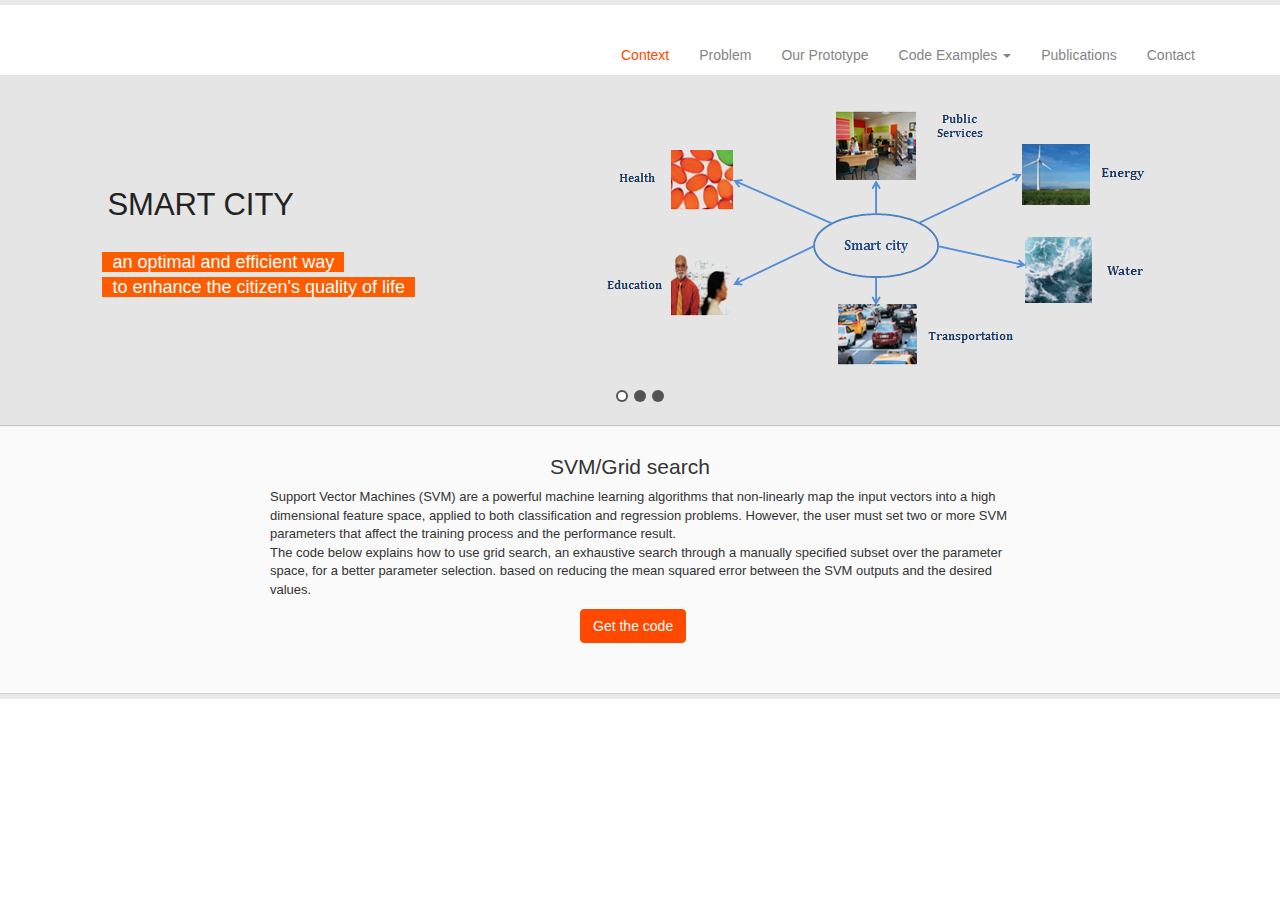
==== code1.html @ 64ee73af "First release" ====
<!DOCTYPE html>
<html lang="en">
  <head>
    <meta charset="utf-8">
    <meta http-equiv="X-UA-Compatible" content="IE=edge">
    <meta name="viewport" content="width=device-width, initial-scale=1.0">
    <meta name="description" content="">
    <meta name="author" content="">
    <title>Bootstrap business-plate template </title>

    <!-- Bootstrap core CSS -->
    <link href="assets/bootstrap/css/bootstrap.min.css" rel="stylesheet">

    <!-- Just for debugging purposes. Don't actually copy this line! -->
    <!--[if lt IE 9]><script src="themes/assets/js/ie8-responsive-file-warning.js"></script><![endif]-->

    <!-- HTML5 shim and Respond.js IE8 support of HTML5 elements and media queries -->
    <!--[if lt IE 9]>
      <script src="https://oss.maxcdn.com/libs/html5shiv/3.7.0/html5shiv.js"></script>
      <script src="https://oss.maxcdn.com/libs/respond.js/1.4.2/respond.min.js"></script>
    <![endif]-->

	<!-- CSS Implementing Plugins -->
    <link rel="stylesheet" href="assets/custom/css/flexslider.css" type="text/css" media="screen">    	
    <link rel="stylesheet" href="assets/custom/css/parallax-slider.css" type="text/css">
    <link rel="stylesheet" href="assets/font-awesome-4.0.3/css/font-awesome.min.css" type="text/css">

    <!-- Custom styles for this template -->
	
    <link href="assets/custom/css/business-plate.css" rel="stylesheet">
    <link rel="shortcut icon" href="assets/custom/ico/favicon.ico">
  </head>
<!-- NAVBAR
================================================== -->
  <body>
	<div class="top">
    <!--div class="container">
        <div class="row-fluid">
            <ul class="phone-mail">
                <li><i class="fa fa-phone"></i><span>074 11 9211 00</span></li>
                <li><i class="fa fa-envelope"></i><span>developer.sba@gmail.com</span></li>
            </ul>
            <ul class="loginbar">
                <li><a href="#" class="login-btn">Help</a></li>
                <li class="devider">&nbsp;</li>
                <li><a href="#" class="login-btn">Login</a></li>
            </ul>
        </div>
    </div>
	</div-->
	
    <!-- topHeaderSection -->	
    <div class="topHeaderSection" position="absolute" top="150px">		
    <div class="header">			
		<div class="container">
        <div class="navbar-header">
          <button type="button" class="navbar-toggle" data-toggle="collapse" data-target=".navbar-collapse">
            <span class="sr-only">Toggle navigation</span>
            <span class="icon-bar"></span>
            <span class="icon-bar"></span>
            <span class="icon-bar"></span>
          </button>
          <a class="navbar-brand" href="index.html"><img src="assets/custom/img/logo.png" alt="My web solution" /></a>
        </div>
        <div class="navbar-collapse collapse">
          <ul class="nav navbar-nav">
            
          </ul>
            <ul class="nav navbar-nav navbar-right">
            <li class="active"><a href="index.html">Context</a></li>
<li><a href="problem.html">Problem</a></li>			
			<li><a href="prototype.html">Our Prototype</a></li>			
			   <li class="dropdown">
              <a href="#" class="dropdown-toggle" data-toggle="dropdown">Code Examples <b class="caret"></b></a>
              <ul class="dropdown-menu">
     <li><a href="code1.html">SVM/Grid Search</a></li>
                <li><a href="code2.html">SVM/Genetic Algorithm</a></li>
              </ul>
            </li>
			<li><a href="publication.html">Publications</a></li>
			<li><a href="contact.html">Contact</a></li>
          </ul>
        </div><!--/.nav-collapse -->
      </div>
	</div>
	</div>

    <!-- bannerSection -->
    <div class="bannerSection">
		<div class="slider-inner">
			<div id="da-slider" class="da-slider">
				<div class="da-slide">
					<h2><i>Smart City</i></h2>
					<p><i>an optimal and efficient way</i> <br> <i>to enhance the citizen's quality of life</i> <br></p>
					<div class="da-img"><img src="assets/custom/img/smart.png" alt="" /></div>
				</div>
				
				<div class="da-slide">
					<h2><i>Among major challenges is </i> <br> <i>the creation of intelligent</i> <br> <i>transportation systems</i></h2>
					<!--p><i>effective and energy sufficient</i> <br> <i>transport services</i> <br> <i>at an inexpensive cost</i></p-->
					<div class="da-img"><img src="assets/custom/img/transport.png" alt="" /></div>
				</div>
				
				
				
				<div class="da-slide">
					<h2><i>One way is to include</i> <br> <i>fleet management solutions</i></h2>
					<!--p><i>Awesome business logic</i> <br> <i>3 business success history</i></p-->
					<div class="da-img"><img src="assets/custom/img/fleet.png" alt="" /></div>
				</div>
				<nav class="da-arrows">
					<span class="da-arrows-prev"></span>
					<span class="da-arrows-next"></span>		
				</nav>
			</div><!--/da-slider-->
		</div><!--/slider-->
		<!--=== End Slider ===-->


	</div>
    <!-- highlightSection -->
    <div class="highlightSection">
		<div class="container">
			<div class="row">
			<div class="col-md-8">
			
			 <h2>SVM/Grid search</h2>

			<p style="position:relative; left:200px; font-size:13px">
  Support Vector Machines (SVM) are a powerful machine learning algorithms that non-linearly map the input vectors into a high dimensional feature space,
  applied to both classification and regression problems. However, the user must set two or more SVM parameters that affect the training process
  and the performance result. <br>
  The code below explains how to use grid search, an exhaustive search through a manually specified subset over the parameter space, for a better parameter selection. 
  based on reducing the mean squared error between the SVM outputs and the desired values.
 </p>
<a class="btn btn btn-brand" href="code1.txt" style="position:relative; left:510px">Get the code</a>
<br>
<br>
		</div>
			<!--div class="col-md-4 align-right"> 
			<h4>Responsive Design
			At vero eos et accusamus et iusto odio dignissimos ducimus qui blanditiis </h4>
			<a class="btn btn btn-brand" href="#">read more</a>
				</p>
				<a download href="D:\sensors\Rstudio\SVM+GRID80TRAIN20TEST\Nouveau dossier\est6.txt"> Clicking on this link will force download the file</a>
			</div-->
			
			</div>
		</div>
	</div>


    
<!-- JS Global Compulsory -->			
<script type="text/javascript" src="assets/custom/js/jquery-1.8.2.min.js"></script>
<script type="text/javascript" src="assets/custom/js/modernizr.custom.js"></script>		
<script type="text/javascript" src="assets/bootstrap/js/bootstrap.min.js"></script>	
	
	<!-- JS Implementing Plugins -->           
<script type="text/javascript" src="assets/custom/js/jquery.flexslider-min.js"></script>
<script type="text/javascript" src="assets/custom/js/modernizr.js"></script>
<script type="text/javascript" src="assets/custom/js/jquery.cslider.js"></script> 
<script type="text/javascript" src="assets/custom/js/back-to-top.js"></script>
<script type="text/javascript" src="assets/custom/js/jquery.sticky.js"></script>

<!-- JS Page Level -->           
<script type="text/javascript" src="assets/custom/js/app.js"></script>
<script type="text/javascript" src="assets/custom/js/index.js"></script>


<script type="text/javascript">
    jQuery(document).ready(function() {
      	App.init();
        App.initSliders();
        Index.initParallaxSlider();
    });
</script>


	</body>
</html>
---- assets/custom/css/parallax-slider.css ----
.da-slider{
	width: 100%;
	height: 350px;
	position: relative;
	margin: 0 auto;
	overflow: hidden;
	box-shadow: 0px 1px 1px rgba(0,0,0,0.2), 0px -2px 1px #fff;
	-webkit-transition: background-position 1.4s ease-in-out 0.3s;
	-moz-transition: background-position 1.4s ease-in-out 0.3s;
	-o-transition: background-position 1.4s ease-in-out 0.3s;
	-ms-transition: background-position 1.4s ease-in-out 0.3s;
	transition: background-position 1.4s ease-in-out 0.3s;
}
.da-slide{
	position: absolute;
	width: 100%;
	height: 100%;
	bottom: 75px;
	left: 0px;
	font-family: 'BebasNeueRegular', 'Arial Narrow', Arial, sans-serif;
	text-align: left;
}
.da-slide-current{
	z-index: 10;
}
.da-slider-fb .da-slide{
	left: 100%;
}
.da-slider-fb  .da-slide.da-slide-current{
	left: 0px;
}
.da-slide h2,
.da-slide p,
.da-slide .da-link,
.da-slide .da-img{
	position: absolute;
	opacity: 0;
	left: 110%;
}
.da-slider-fb .da-slide h2,
.da-slider-fb .da-slide p,
.da-slider-fb .da-slide .da-link{
	left: 10%;
	opacity: 1;
}
.da-slider-fb .da-slide .da-img{
	left: 60%;
	opacity: 1;
}
.da-slide h2{
    font-family: 'Roboto', Arial, sans-serif;
	color: #222;
	line-height:50px;
	top: 160px;
	z-index: 10;
	padding:0;
	margin-left:-2%;
}
.da-slide h2 i {
	font-size: 31px;
	font-style:normal;
	background:url(../img/bg-heading.png) repeat;
	padding:0 5px;
	text-transform:uppercase;
    -webkit-border-radius: 3px;
    -moz-border-radius: 3px;
    border-radius: 3px;
}
.da-slide p {
    font-family: 'Roboto', Arial, sans-serif;
	font-size:18px;
	font-weight:400;
	line-height: 25px;
	width:100%;
	top: 250px;
	color: #fff;
	overflow: hidden;
	margin-left:-2%;
}
.da-slide p i {
background-color: #ff4800;
background-color: rgba(255, 92, 0, 1);
padding: 0 10px;
font-style: normal;
-webkit-border-radius: 0;
-moz-border-radius: 0;
border-radius: 0;
}
.da-slide .da-img{
	text-align: center;
	width: 50%;
	top: 80px;
	height: 328px;
	line-height: 320px;
	left: 110%; /*60%*/
	margin-left:-16%;
}
.da-slide-current .da-img{
	left: 60%;
	opacity: 1;
}

.da-slide .da-link{
	top: 320px; /*depends on p height*/
	border-radius: 3px !important;
	min-width:15%;
	color: #666;
	text-shadow:0 1px 0 #eee;
	box-shadow: 0 0 4px #bbb;
	border: 1px solid #fff;
	padding: 2px 20px;
	font-size: 25px;
	text-align: center;
	background: rgba(255,255,255,0.2);
}
.da-slide .da-link:hover{
	background: rgba(255,255,255,0.3);
	box-shadow: 0 0 5px #eee;
	text-decoration:none;
}
.da-dots{
	width: 100%;
	position: absolute;
	text-align: center;
	left: 0px;
	bottom: 15px;
	z-index: 99;
	-moz-user-select: none;
	-webkit-user-select: none;
}
.da-dots span{
	display: inline-block;
	position: relative;
	width: 12px;
	height: 12px;
	border-radius: 50% !important;
	background: url(../img/bg-text.png) repeat;
	margin: 3px;
	cursor: pointer;
}
.da-dots span.da-dots-current:after{
	content: '';
	width: 8px;
	height: 8px;
	position: absolute;
	top: 2px;
	left: 2px;
	border-radius: 50% !important;
	background:#fff;
}
.da-arrows{
	-moz-user-select: none;
	-webkit-user-select: none;
}
.da-arrows span{
	background: transparent url(../img/arrows.png) no-repeat;
	position: absolute;
	top: 50%;
	height: 50px;
	width: 49px;
	cursor: pointer;
	z-index: 2000;
	opacity: 0;
	-webkit-transition: opacity 0.4s ease-in-out 0.2s;
	-moz-transition: opacity 0.4s ease-in-out 0.2s;
	-o-transition: opacity 0.4s ease-in-out 0.2s;
	-ms-transition: opacity 0.4s ease-in-out 0.2s;
	transition: opacity 0.4s ease-in-out 0.2s;
}
.da-slider:hover .da-arrows span{
	opacity: 0.8;
}
.da-slider:hover .da-arrows span:hover{
	opacity: 1;
}
.da-arrows span:after{
	content: '';
	position: absolute;
	width: 49px;
	height: 49px;
}
.da-arrows span.da-arrows-prev{
	left: 12px;
	background-position:0 -68px;
}
.da-arrows span.da-arrows-next{
	right: 15px;
	background-position:0 1px;
}

.da-slide-current h2,
.da-slide-current p,
.da-slide-current .da-link{
	left: 10%;
	opacity: 1;
}


/* Animation classes and animations */

/* Slide in from the right*/
.da-slide-fromright h2{
	-webkit-animation: fromRightAnim1 0.6s ease-in 0.8s both;
	-moz-animation: fromRightAnim1 0.6s ease-in 0.8s both;
	-o-animation: fromRightAnim1 0.6s ease-in 0.8s both;
	-ms-animation: fromRightAnim1 0.6s ease-in 0.8s both;
	animation: fromRightAnim1 0.6s ease-in 0.8s both;
}
.da-slide-fromright p{
	-webkit-animation: fromRightAnim2 0.6s ease-in 0.8s both;
	-moz-animation: fromRightAnim2 0.6s ease-in 0.8s both;
	-o-animation: fromRightAnim2 0.6s ease-in 0.8s both;
	-ms-animation: fromRightAnim2 0.6s ease-in 0.8s both;
	animation: fromRightAnim2 0.6s ease-in 0.8s both;
}
.da-slide-fromright .da-link{
	-webkit-animation: fromRightAnim3 0.4s ease-in 1.2s both;
	-moz-animation: fromRightAnim3 0.4s ease-in 1.2s both;
	-o-animation: fromRightAnim3 0.4s ease-in 1.2s both;
	-ms-animation: fromRightAnim3 0.4s ease-in 1.2s both;
	animation: fromRightAnim3 0.4s ease-in 1.2s both;
}
.da-slide-fromright .da-img{
	-webkit-animation: fromRightAnim4 0.6s ease-in 0.8s both;
	-moz-animation: fromRightAnim4 0.6s ease-in 0.8s both;
	-o-animation: fromRightAnim4 0.6s ease-in 0.8s both;
	-ms-animation: fromRightAnim4 0.6s ease-in 0.8s both;
	animation: fromRightAnim4 0.6s ease-in 0.8s both;
}
@-webkit-keyframes fromRightAnim1{
	0%{ left: 110%; opacity: 0; }
	100%{ left: 10%; opacity: 1; }
}
@-webkit-keyframes fromRightAnim2{
	0%{ left: 110%; opacity: 0; }
	100%{ left: 10%; opacity: 1; }
}
@-webkit-keyframes fromRightAnim3{
	0%{ left: 110%; opacity: 0; }
	1%{ left: 10%; opacity: 0; }
	100%{ left: 10%; opacity: 1; }
}
@-webkit-keyframes fromRightAnim4{
	0%{ left: 110%; opacity: 0; }
	100%{ left: 60%; opacity: 1; }
}

@-moz-keyframes fromRightAnim1{
	0%{ left: 110%; opacity: 0; }
	100%{ left: 10%; opacity: 1; }
}
@-moz-keyframes fromRightAnim2{
	0%{ left: 110%; opacity: 0; }
	100%{ left: 10%; opacity: 1; }
}
@-moz-keyframes fromRightAnim3{
	0%{ left: 110%; opacity: 0; }
	1%{ left: 10%; opacity: 0; }
	100%{ left: 10%; opacity: 1; }
}
@-moz-keyframes fromRightAnim4{
	0%{ left: 110%; opacity: 0; }
	100%{ left: 60%; opacity: 1; }
}

@-o-keyframes fromRightAnim1{
	0%{ left: 110%; opacity: 0; }
	100%{ left: 10%; opacity: 1; }
}
@-o-keyframes fromRightAnim2{
	0%{ left: 110%; opacity: 0; }
	100%{ left: 10%; opacity: 1; }
}
@-o-keyframes fromRightAnim3{
	0%{ left: 110%; opacity: 0; }
	1%{ left: 10%; opacity: 0; }
	100%{ left: 10%; opacity: 1; }
}
@-o-keyframes fromRightAnim4{
	0%{ left: 110%; opacity: 0; }
	100%{ left: 60%; opacity: 1; }
}

@-ms-keyframes fromRightAnim1{
	0%{ left: 110%; opacity: 0; }
	100%{ left: 10%; opacity: 1; }
}
@-ms-keyframes fromRightAnim2{
	0%{ left: 110%; opacity: 0; }
	100%{ left: 10%; opacity: 1; }
}
@-ms-keyframes fromRightAnim3{
	0%{ left: 110%; opacity: 0; }
	1%{ left: 10%; opacity: 0; }
	100%{ left: 10%; opacity: 1; }
}
@-ms-keyframes fromRightAnim4{
	0%{ left: 110%; opacity: 0; }
	100%{ left: 60%; opacity: 1; }
}

@keyframes fromRightAnim1{
	0%{ left: 110%; opacity: 0; }
	100%{ left: 10%; opacity: 1; }
}
@keyframes fromRightAnim2{
	0%{ left: 110%; opacity: 0; }
	100%{ left: 10%; opacity: 1; }
}
@keyframes fromRightAnim3{
	0%{ left: 110%; opacity: 0; }
	1%{ left: 10%; opacity: 0; }
	100%{ left: 10%; opacity: 1; }
}
@keyframes fromRightAnim4{
	0%{ left: 110%; opacity: 0; }
	100%{ left: 60%; opacity: 1; }
}
/* Slide in from the left*/
.da-slide-fromleft h2{
	-webkit-animation: fromLeftAnim1 0.6s ease-in 0.6s both;
	-moz-animation: fromLeftAnim1 0.6s ease-in 0.6s both;
	-o-animation: fromLeftAnim1 0.6s ease-in 0.6s both;
	-ms-animation: fromLeftAnim1 0.6s ease-in 0.6s both;
	animation: fromLeftAnim1 0.6s ease-in 0.6s both;
}
.da-slide-fromleft p{
	-webkit-animation: fromLeftAnim2 0.6s ease-in 0.6s both;
	-moz-animation: fromLeftAnim2 0.6s ease-in 0.6s both;
	-o-animation: fromLeftAnim2 0.6s ease-in 0.6s both;
	-ms-animation: fromLeftAnim2 0.6s ease-in 0.6s both;
	animation: fromLeftAnim2 0.6s ease-in 0.6s both;
}
.da-slide-fromleft .da-link{
	-webkit-animation: fromLeftAnim3 0.4s ease-in 1.2s both;
	-moz-animation: fromLeftAnim3 0.4s ease-in 1.2s both;
	-o-animation: fromLeftAnim3 0.4s ease-in 1.2s both;
	-ms-animation: fromLeftAnim3 0.4s ease-in 1.2s both;
	animation: fromLeftAnim3 0.4s ease-in 1.2s both;
}
.da-slide-fromleft .da-img{
	-webkit-animation: fromLeftAnim4 0.6s ease-in 0.6s both;
	-moz-animation: fromLeftAnim4 0.6s ease-in 0.6s both;
	-o-animation: fromLeftAnim4 0.6s ease-in 0.6s both;
	-ms-animation: fromLeftAnim4 0.6s ease-in 0.6s both;
	animation: fromLeftAnim4 0.6s ease-in 0.6s both;
}
@-webkit-keyframes fromLeftAnim1{
	0%{ left: -110%; opacity: 0; }
	100%{ left: 10%; opacity: 1; }
}
@-webkit-keyframes fromLeftAnim2{
	0%{ left: -110%; opacity: 0; }
	100%{ left: 10%; opacity: 1; }
}
@-webkit-keyframes fromLeftAnim3{
	0%{ left: -110%; opacity: 0; }
	1%{ left: 10%; opacity: 0; }
	100%{ left: 10%; opacity: 1; }
}
@-webkit-keyframes fromLeftAnim4{
	0%{ left: -110%; opacity: 0; }
	100%{ left: 60%; opacity: 1; }
}

@-moz-keyframes fromLeftAnim1{
	0%{ left: -110%; opacity: 0; }
	100%{ left: 10%; opacity: 1; }
}
@-moz-keyframes fromLeftAnim2{
	0%{ left: -110%; opacity: 0; }
	100%{ left: 10%; opacity: 1; }
}
@-moz-keyframes fromLeftAnim3{
	0%{ left: -110%; opacity: 0; }
	1%{ left: 10%; opacity: 0; }
	100%{ left: 10%; opacity: 1; }
}
@-moz-keyframes fromLeftAnim4{
	0%{ left: -110%; opacity: 0; }
	100%{ left: 60%; opacity: 1; }
}

@-o-keyframes fromLeftAnim1{
	0%{ left: -110%; opacity: 0; }
	100%{ left: 10%; opacity: 1; }
}
@-o-keyframes fromLeftAnim2{
	0%{ left: -110%; opacity: 0; }
	100%{ left: 10%; opacity: 1; }
}
@-o-keyframes fromLeftAnim3{
	0%{ left: -110%; opacity: 0; }
	1%{ left: 10%; opacity: 0; }
	100%{ left: 10%; opacity: 1; }
}
@-o-keyframes fromLeftAnim4{
	0%{ left: -110%; opacity: 0; }
	100%{ left: 60%; opacity: 1; }
}

@-ms-keyframes fromLeftAnim1{
	0%{ left: -110%; opacity: 0; }
	100%{ left: 10%; opacity: 1; }
}
@-ms-keyframes fromLeftAnim2{
	0%{ left: -110%; opacity: 0; }
	100%{ left: 10%; opacity: 1; }
}
@-ms-keyframes fromLeftAnim3{
	0%{ left: -110%; opacity: 0; }
	1%{ left: 10%; opacity: 0; }
	100%{ left: 10%; opacity: 1; }
}
@-ms-keyframes fromLeftAnim4{
	0%{ left: -110%; opacity: 0; }
	100%{ left: 60%; opacity: 1; }
}

@keyframes fromLeftAnim1{
	0%{ left: -110%; opacity: 0; }
	100%{ left: 10%; opacity: 1; }
}
@keyframes fromLeftAnim2{
	0%{ left: -110%; opacity: 0; }
	100%{ left: 10%; opacity: 1; }
}
@keyframes fromLeftAnim3{
	0%{ left: -110%; opacity: 0; }
	1%{ left: 10%; opacity: 0; }
	100%{ left: 10%; opacity: 1; }
}
@keyframes fromLeftAnim4{
	0%{ left: -110%; opacity: 0; }
	100%{ left: 60%; opacity: 1; }
}
/* Slide out to the right */
.da-slide-toright h2{
	-webkit-animation: toRightAnim1 0.6s ease-in 0.6s both;
	-moz-animation: toRightAnim1 0.6s ease-in 0.6s both;
	-o-animation: toRightAnim1 0.6s ease-in 0.6s both;
	-ms-animation: toRightAnim1 0.6s ease-in 0.6s both;
	animation: toRightAnim1 0.6s ease-in 0.6s both;
}
.da-slide-toright p{
	-webkit-animation: toRightAnim2 0.6s ease-in 0.3s both;
	-moz-animation: toRightAnim2 0.6s ease-in 0.3s both;
	-o-animation: toRightAnim2 0.6s ease-in 0.3s both;
	-ms-animation: toRightAnim2 0.6s ease-in 0.3s both;
	animation: toRightAnim2 0.6s ease-in 0.3s both;
}
.da-slide-toright .da-link{
	-webkit-animation: toRightAnim3 0.4s ease-in both;
	-moz-animation: toRightAnim3 0.4s ease-in both;
	-o-animation: toRightAnim3 0.4s ease-in both;
	-ms-animation: toRightAnim3 0.4s ease-in both;
	animation: toRightAnim3 0.4s ease-in both;
}
.da-slide-toright .da-img{
	-webkit-animation: toRightAnim4 0.6s ease-in both;
	-moz-animation: toRightAnim4 0.6s ease-in both;
	-o-animation: toRightAnim4 0.6s ease-in both;
	-ms-animation: toRightAnim4 0.6s ease-in both;
	animation: toRightAnim4 0.6s ease-in both;
}
@-webkit-keyframes toRightAnim1{
	0%{ left: 10%;  opacity: 1; }
	100%{ left: 100%; opacity: 0; }
}
@-webkit-keyframes toRightAnim2{
	0%{ left: 10%;  opacity: 1; }
	100%{ left: 100%; opacity: 0; }
}
@-webkit-keyframes toRightAnim3{
	0%{ left: 10%;  opacity: 1; }
	99%{ left: 10%; opacity: 0; }
	100%{ left: 100%; opacity: 0; }
}
@-webkit-keyframes toRightAnim4{
	0%{ left: 60%;  opacity: 1; }
	30%{ left: 55%;  opacity: 1; }
	100%{ left: 100%; opacity: 0; }
}

@-moz-keyframes toRightAnim1{
	0%{ left: 10%;  opacity: 1; }
	100%{ left: 100%; opacity: 0; }
}
@-moz-keyframes toRightAnim2{
	0%{ left: 10%;  opacity: 1; }
	100%{ left: 100%; opacity: 0; }
}
@-moz-keyframes toRightAnim3{
	0%{ left: 10%;  opacity: 1; }
	99%{ left: 10%; opacity: 0; }
	100%{ left: 100%; opacity: 0; }
}
@-moz-keyframes toRightAnim4{
	0%{ left: 60%;  opacity: 1; }
	30%{ left: 55%;  opacity: 1; }
	100%{ left: 100%; opacity: 0; }
}

@-o-keyframes toRightAnim1{
	0%{ left: 10%;  opacity: 1; }
	100%{ left: 100%; opacity: 0; }
}
@-o-keyframes toRightAnim2{
	0%{ left: 10%;  opacity: 1; }
	100%{ left: 100%; opacity: 0; }
}
@-o-keyframes toRightAnim3{
	0%{ left: 10%;  opacity: 1; }
	99%{ left: 10%; opacity: 0; }
	100%{ left: 100%; opacity: 0; }
}
@-o-keyframes toRightAnim4{
	0%{ left: 60%;  opacity: 1; }
	30%{ left: 55%;  opacity: 1; }
	100%{ left: 100%; opacity: 0; }
}

@-ms-keyframes toRightAnim1{
	0%{ left: 10%;  opacity: 1; }
	100%{ left: 100%; opacity: 0; }
}
@-ms-keyframes toRightAnim2{
	0%{ left: 10%;  opacity: 1; }
	100%{ left: 100%; opacity: 0; }
}
@-ms-keyframes toRightAnim3{
	0%{ left: 10%;  opacity: 1; }
	99%{ left: 10%; opacity: 0; }
	100%{ left: 100%; opacity: 0; }
}
@-ms-keyframes toRightAnim4{
	0%{ left: 60%;  opacity: 1; }
	30%{ left: 55%;  opacity: 1; }
	100%{ left: 100%; opacity: 0; }
}

@keyframes toRightAnim1{
	0%{ left: 10%;  opacity: 1; }
	100%{ left: 100%; opacity: 0; }
}
@keyframes toRightAnim2{
	0%{ left: 10%;  opacity: 1; }
	100%{ left: 100%; opacity: 0; }
}
@keyframes toRightAnim3{
	0%{ left: 10%;  opacity: 1; }
	99%{ left: 10%; opacity: 0; }
	100%{ left: 100%; opacity: 0; }
}
@keyframes toRightAnim4{
	0%{ left: 60%;  opacity: 1; }
	30%{ left: 55%;  opacity: 1; }
	100%{ left: 100%; opacity: 0; }
}
/* Slide out to the left*/
.da-slide-toleft h2{
	-webkit-animation: toLeftAnim1 0.6s ease-in both;
	-moz-animation: toLeftAnim1 0.6s ease-in both;
	-o-animation: toLeftAnim1 0.6s ease-in both;
	-ms-animation: toLeftAnim1 0.6s ease-in both;
	animation: toLeftAnim1 0.6s ease-in both;
}
.da-slide-toleft p{
	-webkit-animation: toLeftAnim2 0.6s ease-in 0.3s both;
	-moz-animation: toLeftAnim2 0.6s ease-in 0.3s both;
	-o-animation: toLeftAnim2 0.6s ease-in 0.3s both;
	-ms-animation: toLeftAnim2 0.6s ease-in 0.3s both;
	animation: toLeftAnim2 0.6s ease-in 0.3s both;
}
.da-slide-toleft .da-link{
	-webkit-animation: toLeftAnim3 0.4s ease-in both;
	-moz-animation: toLeftAnim3 0.4s ease-in both;
	-o-animation: toLeftAnim3 0.4s ease-in both;
	-ms-animation: toLeftAnim3 0.4s ease-in both;
	animation: toLeftAnim3 0.4s ease-in both;
}
.da-slide-toleft .da-img{
	-webkit-animation: toLeftAnim4 0.6s ease-in 0.6s both;
	-moz-animation: toLeftAnim4 0.6s ease-in 0.6s both;
	-o-animation: toLeftAnim4 0.6s ease-in 0.6s both;
	-ms-animation: toLeftAnim4 0.6s ease-in 0.6s both;
	animation: toLeftAnim4 0.6s ease-in 0.6s both;
}
@-webkit-keyframes toLeftAnim1{
	0%{ left: 10%;  opacity: 1; }
	30%{ left: 15%;  opacity: 1; }
	100%{ left: -50%; opacity: 0; }
}
@-webkit-keyframes toLeftAnim2{
	0%{ left: 10%;  opacity: 1; }
	30%{ left: 15%;  opacity: 1; }
	100%{ left: -50%; opacity: 0; }
}
@-webkit-keyframes toLeftAnim3{
	0%{ left: 10%;  opacity: 1; }
	99%{ left: 10%; opacity: 0; }
	100%{ left: -50%; opacity: 0; }
}
@-webkit-keyframes toLeftAnim4{
	0%{ left: 60%;  opacity: 1; }
	40%{ left: 70%;  opacity: 1; }
	90%{ left: 0%;  opacity: 0; }
	100%{ left: -50%; opacity: 0; }
}

@-moz-keyframes toLeftAnim1{
	0%{ left: 10%;  opacity: 1; }
	30%{ left: 15%;  opacity: 1; }
	100%{ left: -50%; opacity: 0; }
}
@-moz-keyframes toLeftAnim2{
	0%{ left: 10%;  opacity: 1; }
	30%{ left: 15%;  opacity: 1; }
	100%{ left: -50%; opacity: 0; }
}
@-moz-keyframes toLeftAnim3{
	0%{ left: 10%;  opacity: 1; }
	99%{ left: 10%; opacity: 0; }
	100%{ left: -50%; opacity: 0; }
}
@-moz-keyframes toLeftAnim4{
	0%{ left: 60%;  opacity: 1; }
	40%{ left: 70%;  opacity: 1; }
	90%{ left: 0%;  opacity: 0; }
	100%{ left: -50%; opacity: 0; }
}

@-o-keyframes toLeftAnim1{
	0%{ left: 10%;  opacity: 1; }
	30%{ left: 15%;  opacity: 1; }
	100%{ left: -50%; opacity: 0; }
}
@-o-keyframes toLeftAnim2{
	0%{ left: 10%;  opacity: 1; }
	30%{ left: 15%;  opacity: 1; }
	100%{ left: -50%; opacity: 0; }
}
@-o-keyframes toLeftAnim3{
	0%{ left: 10%;  opacity: 1; }
	99%{ left: 10%; opacity: 0; }
	100%{ left: -50%; opacity: 0; }
}
@-o-keyframes toLeftAnim4{
	0%{ left: 60%;  opacity: 1; }
	40%{ left: 70%;  opacity: 1; }
	90%{ left: 0%;  opacity: 0; }
	100%{ left: -50%; opacity: 0; }
}

@-ms-keyframes toLeftAnim1{
	0%{ left: 10%;  opacity: 1; }
	30%{ left: 15%;  opacity: 1; }
	100%{ left: -50%; opacity: 0; }
}
@-ms-keyframes toLeftAnim2{
	0%{ left: 10%;  opacity: 1; }
	30%{ left: 15%;  opacity: 1; }
	100%{ left: -50%; opacity: 0; }
}
@-ms-keyframes toLeftAnim3{
	0%{ left: 10%;  opacity: 1; }
	99%{ left: 10%; opacity: 0; }
	100%{ left: -50%; opacity: 0; }
}
@-ms-keyframes toLeftAnim4{
	0%{ left: 60%;  opacity: 1; }
	40%{ left: 70%;  opacity: 1; }
	90%{ left: 0%;  opacity: 0; }
	100%{ left: -50%; opacity: 0; }
}

@keyframes toLeftAnim1{
	0%{ left: 10%;  opacity: 1; }
	30%{ left: 15%;  opacity: 1; }
	100%{ left: -50%; opacity: 0; }
}
@keyframes toLeftAnim2{
	0%{ left: 10%;  opacity: 1; }
	30%{ left: 15%;  opacity: 1; }
	100%{ left: -50%; opacity: 0; }
}
@keyframes toLeftAnim3{
	0%{ left: 10%;  opacity: 1; }
	99%{ left: 10%; opacity: 0; }
	100%{ left: -50%; opacity: 0; }
}
@keyframes toLeftAnim4{
	0%{ left: 60%;  opacity: 1; }
	40%{ left: 70%;  opacity: 1; }
	90%{ left: 0%;  opacity: 0; }
	100%{ left: -50%; opacity: 0; }
}

/*Higher Resolutions*/
@media (min-width: 1440px) {
	.da-slide h2,
	.da-slide p {
		margin-left:3%;
	}
	.da-slide .da-img{
		margin-left:-18%;
	}
}

@media (min-width: 1680px) {
	.da-slide h2,
	.da-slide p  {
		margin-left:7%;
	}
	.da-slide .da-img{
		margin-left:-20%;
	}
}

@media (min-width: 1920px) {
	.da-slide h2,
	.da-slide p  {
		margin-left:12%;
	}
	.da-slide .da-img{
		margin-left:-22%;
	}
}
---- assets/custom/css/business-plate.css ----
body{color:#858585}
a, a:hover, a:active{color: #ff4800;}
img{max-width:100%}
.cntr{text-align:center;}
.ourServices {padding:40px 0}
.ourServices img{max-width:140px}
.title{ border-bottom:1px solid #eee; padding-bottom:4px; margin-bottom:20px;}
.topHeaderSection{background:#fff; padding:0}

  .header {
z-index: 999;
position: relative;
padding: 0;
}
.is-sticky {
width: 100%;
background-color: #ffffff;
background-color: rgba(255, 255, 255, 0.95);
}



/* --------------------------- */
/* --------------------------- */
/*Top Bar (login, search etc.)
------------------------------------*/
.top {
    padding-top: 5px;
    padding-bottom: 5px;
    background-color: #E9E9E9;
	z-index:9999;
}
.top .container {
    padding:0 15px;

}

.phone-mail {
    margin:0 20px 0 0;
    padding:0;
    z-index:9999;
    list-style:none;
    position:relative;
    float: left;
}
.phone-mail li {
    display:inline;
    list-style:none;
    padding-bottom:15px;
    margin-right: 5px;
}
.phone-mail i {
    font-size:11px;
    margin-top:3px;
    margin-right: 3px;
    color:#999;
}
.phone-mail li span {
    color:#7c8082;
    font-size:11px;
    font-family: 'Roboto', sans-serif;
}

.loginbar {
	margin:0;
	padding:0;
	z-index:9999;
	list-style:none;
	position:relative;
    float: right;
}

@media (max-width: 480px) {
    .loginbar {
        float: left;
    }
}

.loginbar li {
	display:inline;
	list-style:none;
}

.loginbar li a,
.loginbar li a:hover {
	color:#7c8082;
	font-size:11px;
    font-family: 'Roboto', sans-serif;
}

.loginbar li.devider { 
	top:-1px;
	padding:0;
	font-size:8px;
	position:relative;
	margin:0 6px 0 2px;
	font-family:Tahoma;
	border-right:solid 1px #bbb;
}

.loginbar i {
	color:#999;
	font-size:18px;
	margin-top:3px;
	cursor:pointer;
}

/*Lenguages*/
.loginbar li ul { 
	top:18px;
	margin:0;
	left:-6px;
	display:none; 
	padding-top:4px;
	position:absolute; 
	border-radius:3px;
	padding-bottom:4px;
	background:#f0f0f0;
}

.loginbar li:hover ul { 
	display:block; 
}

.loginbar li ul li { 
	padding-bottom:0;
	display:list-item;
	position:relative;
	margin-bottom:1px;
}

.loginbar li ul li a { 
	color:#555;
	display:block;
	min-width:85px; 
	font-size:10px;
	padding:2px 12px;
	background:#f0f0f0;
	text-decoration:none;
}

.loginbar li ul li a:hover, 
.loginbar li ul li.active a {
	opacity:1 !important;
	color:#555 !important;
	font-size:10px !important;
	text-shadow:none !important;
	background:#fafafa !important;
}

.loginbar li ul li.active i {
	top:2px;
	right:-5px;
	font-size:14px;
	cursor:default;
	position:absolute;
	text-shadow:0 1px 0 #e9e9e9;
}

.loginbar i.icon-globe {
	color:#bbb;
	font-size:13px;
	margin:3px 3px 0 0;
}

.loginbar li i.icon-sort-up {
	top:21px; 
	left:-1px;
	color:#eee;
	display:none;
	font-size:14px;
	cursor:default;
	position:absolute;
}

.loginbar li:hover i.icon-sort-up {
	display:block;
}

.loginbar li:hover i.icon-ok {
	top:-2px;
	color:#aaa;
}
/* --------------------------- */
/* --------------------------- */
.bannerSection{background:#e5e5e5; padding:0; margin:0}
.highlightSection{color:#333; background:#fafafa; padding:30px 0; border-bottom: 1px solid #D1D1D1}
.highlightSection h2{padding-top:0; margin-top:0;font-size:21px; position:relative;left:480px}
.highlightSection h4{padding-top:0; margin-top:0; line-height:1.6em; font-size:18px}
.bodySection{background:#fff; padding:18px 0}
.align-right{text-align:right}

.testimonails{background:#f7f7f7; padding:14px; margin:28px 0 44px }
.projectList{}
.projectList img{padding:4px; border:1px solid #eee; background:#f5f5f5;}


.projectImg{max-width:140px}
.clientSection{background:#fafafa; padding:18px 0; margin-bottom:20px; padding:18px }
.footerTopSection{background:#f7f7f7; padding:18px 0; border-top: 1px solid #e7e7e7}
.footerBottomSection{background:#e5e5e5; padding:18px 0; color:#fff; bottom:20px}

#topcontrol:hover {color: #a2c753;}
#topcontrol, #topcontrol:hover {
-webkit-transition: all 0.3s ease-out;
-moz-transition: all 0.3s ease-out;
-ms-transition: all 0.3s ease-out;
-o-transition: all 0.3s ease-out;
transition: all 0.3s ease-out;
}
.blockquote {border-left: 5px solid #FF792D;}
/* Toggle menu */
.navbar-collapse {background: #fff;z-index: 9999;}
.navbar-toggle {border-radius: 0;outline:0}
.navbar-toggle span {border-color: #ff0000;background: red;}
.nav>li>a:hover, .nav>li>a:focus {text-decoration: none;background-color: #fff;}
.nav .open>a, .nav .open>a:hover, .nav .open>a:focus {background-color: #fff; border-color: #428bca;}
.navbar-nav>li>a {padding-top: 6px;padding-bottom: 8px;color: #858585;}
.navbar-nav>li.active>a, .navbar-nav>li>a:hover {color: #ff4800}

.navbar-nav.navbar-right:last-child {margin-right: -15px;margin-top: 34px; margin-bottom: -18px;}
.btn-brand{background-color: #ff4800; border-color: #ff4800;color:#fff}
.btn-brand:hover, .btn-brand:focus, .btn-brand:active, .btn-brand.active, .open .dropdown-toggle.btn-brand {color: #fff; background-color: #F07341; border-color: #F07341;}

.serviceBlock{ padding:38px 0; margin:18px 0}

.services {padding:38px 0; margin:18px 0}
.serviceBlock i {
float: left;
padding: 14px;
color: #00B8FF;
font-size: 6em;
text-align: center;
-webkit-transition: all 0.3s ease-in-out;
-moz-transition: all 0.3s ease-in-out;
-o-transition: all 0.3s ease-in-out;
transition: all 0.3s ease-in-out;
}
blockquote {
border-left: 5px solid #ff4800;
}



/* Media Query */

/* Small devices (tablets, 768px and up) */
@media (max-width: 480px) {
.topHeaderSection {padding: 0;}
.da-slide .da-img{display:none}
.da-slide h2 {top: 18px;}
.da-slide p {top: 255px;}
.navbar-nav.navbar-right:last-child {margin-top: 0px;margin-bottom: 0px;}
.navbar-toggle {margin-top: 21px;}
 }

/* Medium devices (desktops, 992px and up) */
@media (min-width: 992px) {  }

/* Large devices (large desktops, 1200px and up) */
@media (min-width: 1200px) {  }
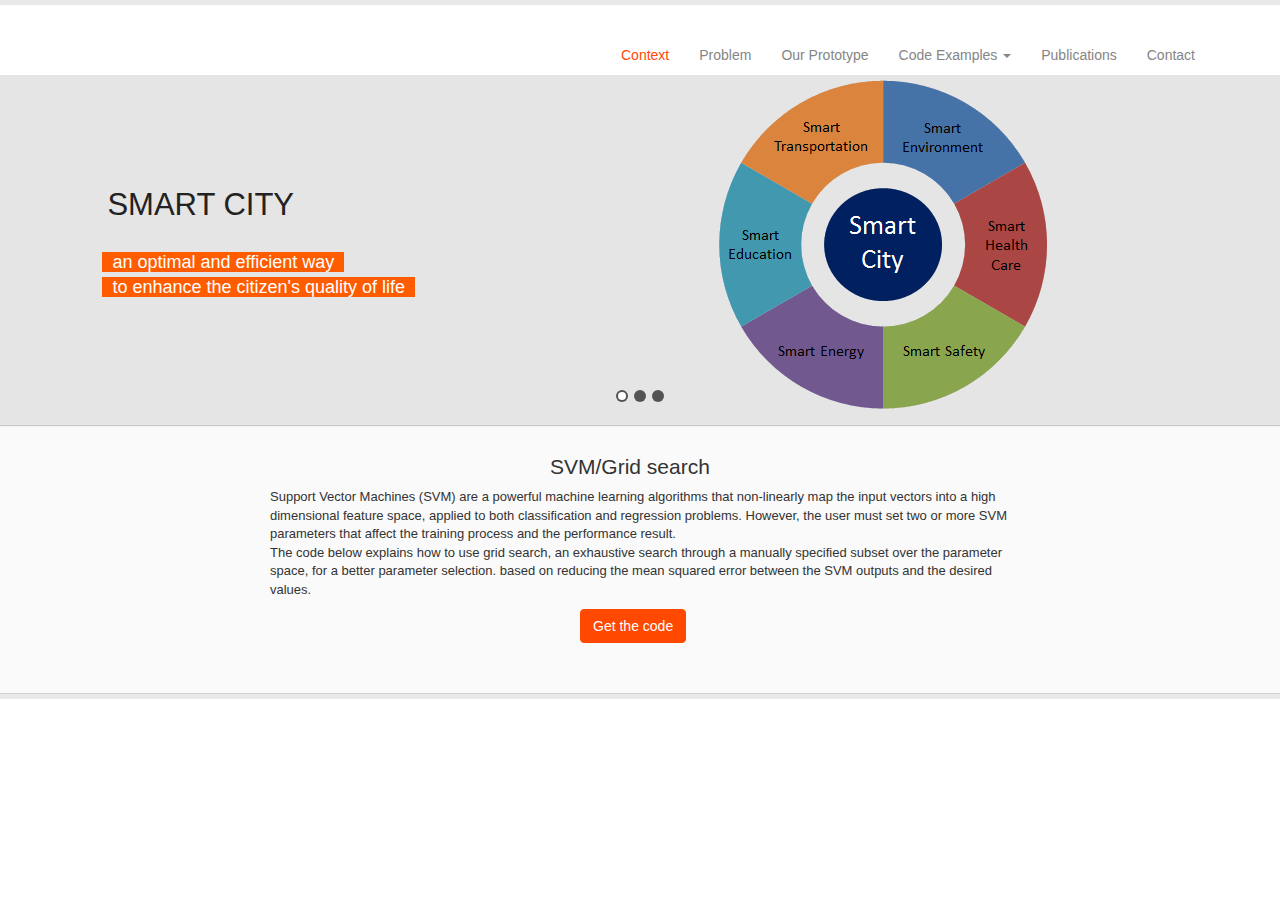
==== commit 3cc63b25: "Update code1.html" ====
--- a/code1.html
+++ b/code1.html
@@ -98,7 +98,7 @@
 				<div class="da-slide">
 					<h2><i>Among major challenges is </i> <br> <i>the creation of intelligent</i> <br> <i>transportation systems</i></h2>
 					<!--p><i>effective and energy sufficient</i> <br> <i>transport services</i> <br> <i>at an inexpensive cost</i></p-->
-					<div class="da-img"><img src="assets/custom/img/transport.png" alt="" /></div>
+					<div class="da-img"><img src="assets/custom/img/transport.PNG" alt="" /></div>
 				</div>
 				
 				
@@ -106,7 +106,7 @@
 				<div class="da-slide">
 					<h2><i>One way is to include</i> <br> <i>fleet management solutions</i></h2>
 					<!--p><i>Awesome business logic</i> <br> <i>3 business success history</i></p-->
-					<div class="da-img"><img src="assets/custom/img/fleet.png" alt="" /></div>
+					<div class="da-img"><img src="assets/custom/img/fleet.PNG" alt="" /></div>
 				</div>
 				<nav class="da-arrows">
 					<span class="da-arrows-prev"></span>
@@ -178,4 +178,4 @@
 
 
 	</body>
-</html>+</html>
